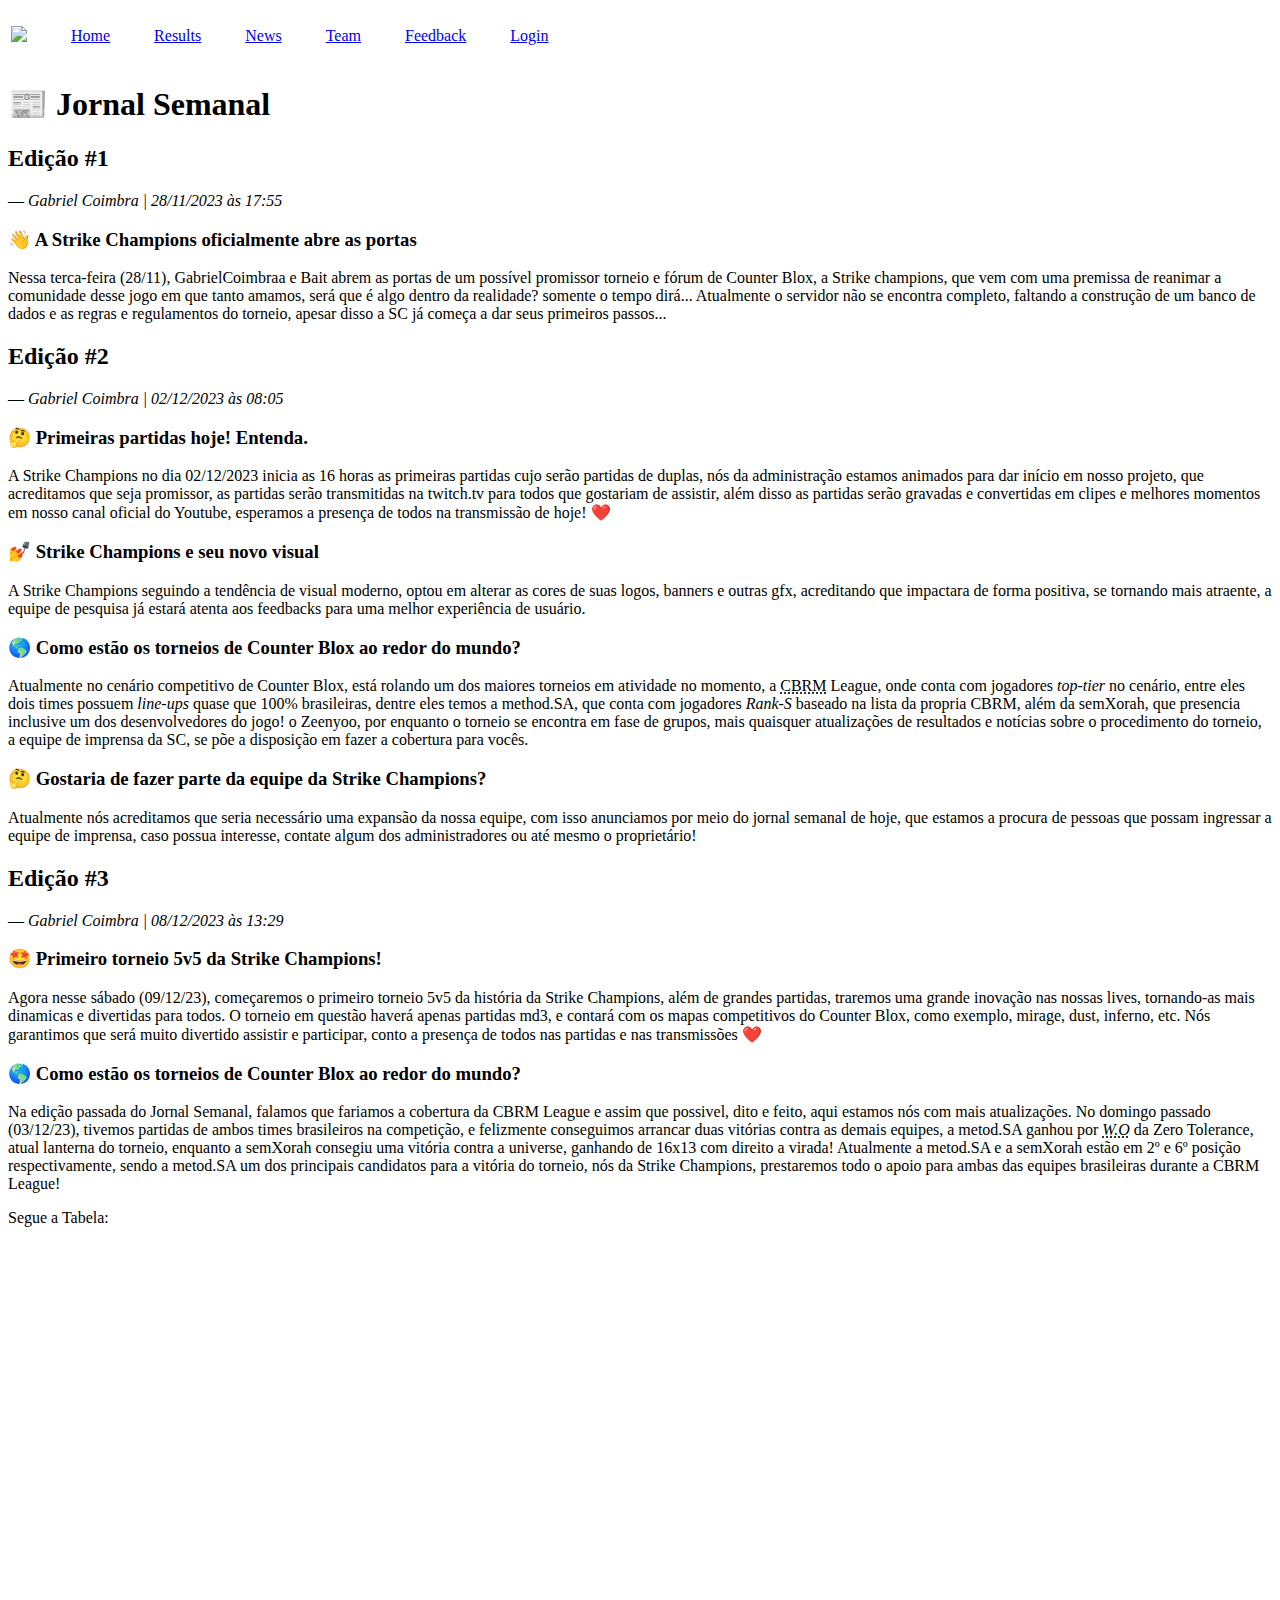
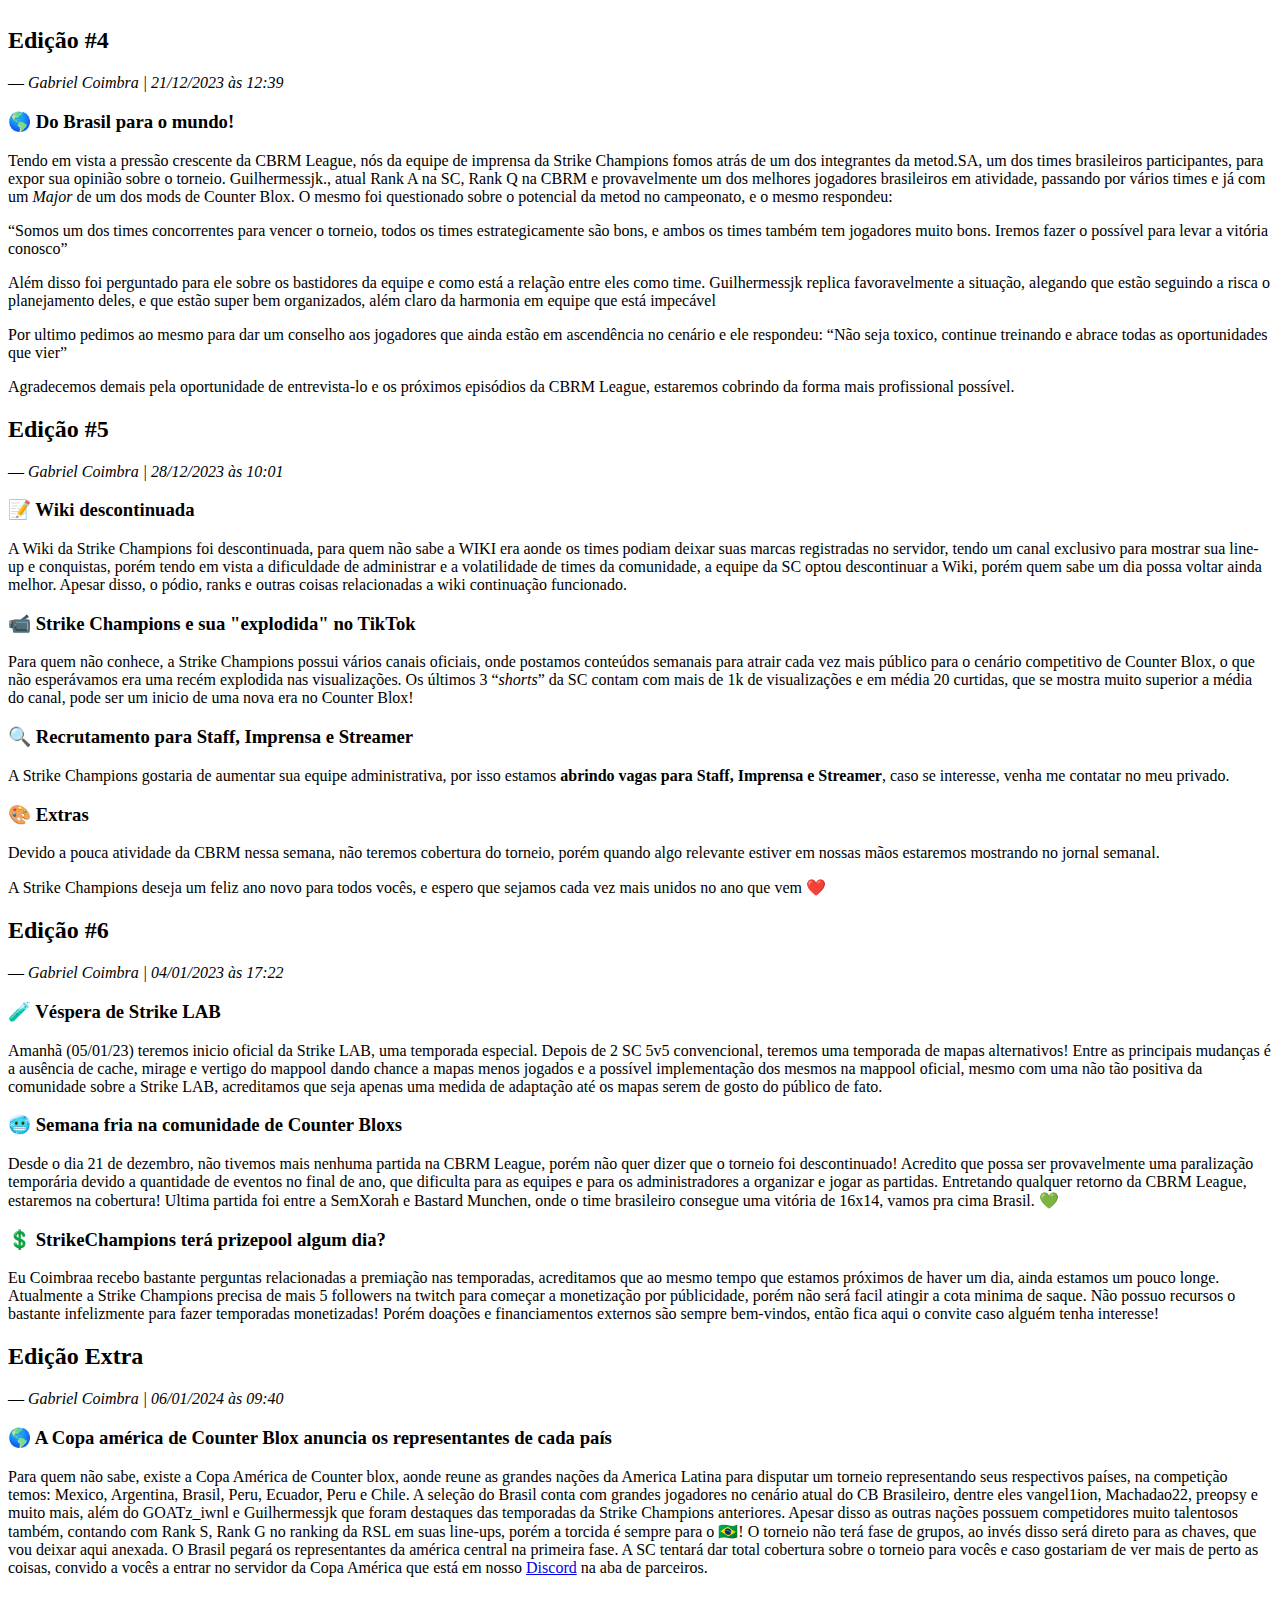
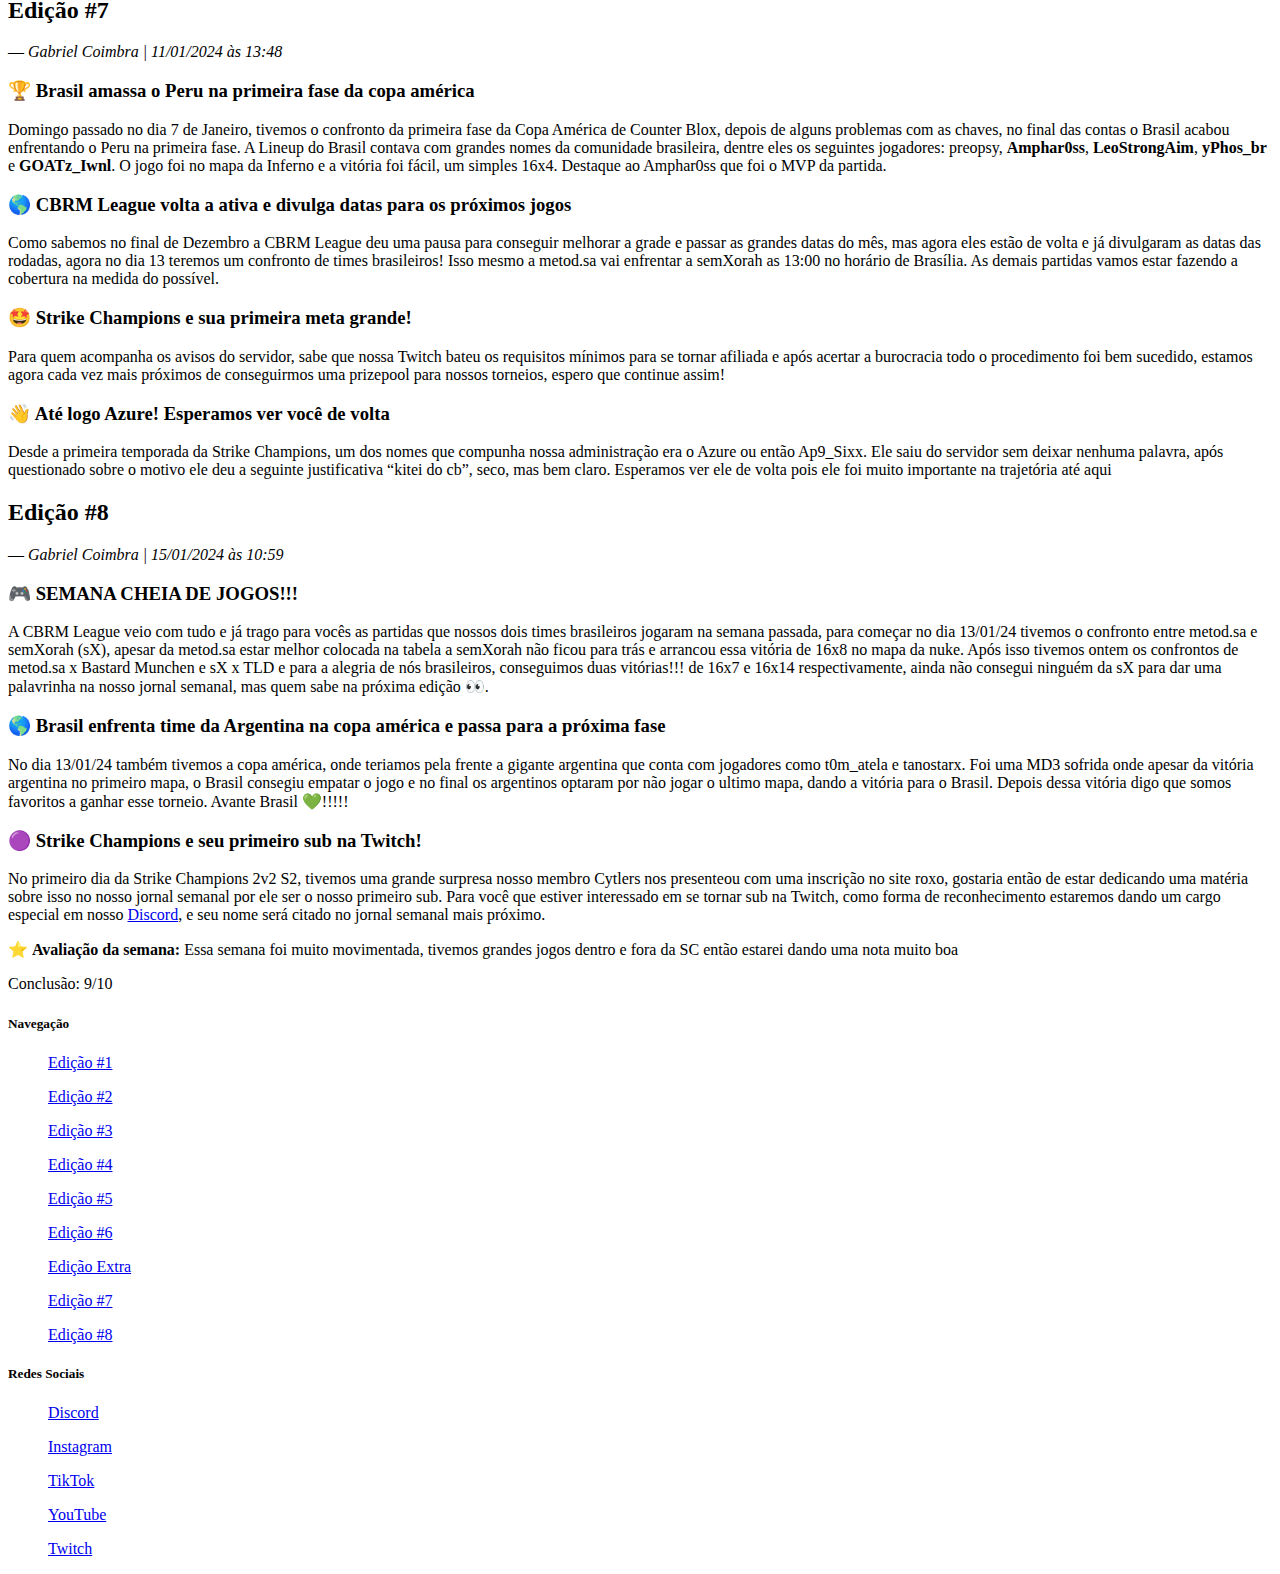
==== news.html @ 36aec57f "Add files via upload" ====
<!DOCTYPE html>
<html>
    <head>
        <title>News - SC</title>
    </head>
    
     <body>
           <header>
                <table>
                     <tr>
                          <td><img src="./PNGs/SC Logo.png"/></td>
                          <td><ul><a href="./home.html">Home</a></ul></td>
                          <td><ul><a href="./results.html">Results</a></ul></td>
                          <td><ul><a href="./news.html">News</a></ul></td>
                          <td><ul><a href="./team.html">Team</a></ul></td>
                          <td><ul><a href="./feedback.html">Feedback</a></ul></td>
                          <td><ul><a href="./login.html">Login</a></ul></td>
                </table>
                <h1>📰 Jornal Semanal</h1>
           </header>
           <main>
                <section>
                     <article>
                          <h2 id="Jornal-1">Edição #1</h2> — <em>Gabriel Coimbra | 28/11/2023 às 17:55</em>

                          <h3>👋 A Strike Champions oficialmente abre as portas</h3>

                               <p>Nessa terca-feira (28/11), GabrielCoimbraa e Bait abrem as portas de um possível promissor torneio e fórum de Counter Blox, a Strike champions, que vem com uma premissa de reanimar a comunidade desse jogo em que tanto amamos, será que é algo dentro da realidade? somente o tempo dirá...
                                  Atualmente o servidor não se encontra completo, faltando a construção de um banco de dados e as regras e regulamentos do torneio, apesar disso a SC já começa a dar seus primeiros passos...</p>
                     </article> 
                </section>

                <section>
                     <article>
                          <h2 id="Jornal-2">Edição #2</h2> — <em>Gabriel Coimbra | 02/12/2023 às 08:05</em>

                          <h3>🤔 Primeiras partidas hoje! Entenda.</h3>

                               <p>A Strike Champions no dia 02/12/2023 inicia as 16 horas as primeiras partidas cujo serão partidas de duplas, nós da administração estamos animados para dar início em nosso projeto, que acreditamos que seja promissor, as partidas serão transmitidas na twitch.tv para todos que gostariam de assistir, além disso as partidas serão gravadas e convertidas em clipes e melhores momentos em nosso canal oficial do Youtube, esperamos a presença de todos na transmissão de hoje! ❤️</p>
                     </article> 
                     <article>  
                          <h3>💅 Strike Champions e seu novo visual</h3>

                               <p>A Strike Champions seguindo a tendência de visual moderno, optou em alterar as cores de suas logos, banners e outras gfx, acreditando que impactara de forma positiva, se tornando mais atraente, a equipe de pesquisa já estará atenta aos feedbacks para uma melhor experiência de usuário.</p>
                     </article>
                     <article>   
                          <h3>🌎 Como estão os torneios de Counter Blox ao redor do mundo?</h3>

                               <p>Atualmente no cenário competitivo de Counter Blox, está rolando um dos maiores torneios em atividade no momento, a <abbr title="Counter Blox Ranked Matchmaking">CBRM</abbr> League, onde conta com jogadores <em>top-tier</em> no cenário, entre eles dois times possuem <em>line-ups</em> quase que 100% brasileiras, dentre eles temos a method.SA, que conta com jogadores <em>Rank-S</em> baseado na lista da propria CBRM, além da semXorah, que presencia inclusive um dos desenvolvedores do jogo! o Zeenyoo, por enquanto o torneio se encontra em fase de grupos, mais quaisquer atualizações de resultados e notícias sobre o procedimento do torneio, a equipe de imprensa da SC, se põe a disposição em fazer a cobertura para vocês.</p>
                     </article>
                     <article> 
                          <h3>🤔 Gostaria de fazer parte da equipe da Strike Champions?</h3>

                               <p>Atualmente nós acreditamos que seria necessário uma expansão da nossa equipe, com isso anunciamos por meio do jornal semanal de hoje, que estamos a procura de pessoas que possam ingressar a equipe de imprensa, caso possua interesse, contate algum dos administradores ou até mesmo o proprietário!</p>
                     </article>
                </section>

                <section>
                     <article>
                          <h2 id="Jornal-3">Edição #3</h2> — <em>Gabriel Coimbra | 08/12/2023 às 13:29</em>

                          <h3>🤩 Primeiro torneio 5v5 da Strike Champions!</h3>

                               <p>Agora nesse sábado (09/12/23), começaremos o primeiro torneio 5v5 da história da Strike Champions, além de grandes partidas, traremos uma grande inovação nas nossas lives, tornando-as mais dinamicas e divertidas para todos. O torneio em questão haverá apenas partidas md3, e contará com os mapas competitivos do Counter Blox, como exemplo, mirage, dust, inferno, etc. Nós garantimos que será muito divertido assistir e participar, conto a presença de todos nas partidas e nas transmissões ❤️</p>
                     </article> 
                     <article>  
                          <h3>🌎 Como estão os torneios de Counter Blox ao redor do mundo?</h3>

                               <p>Na edição passada do Jornal Semanal, falamos que fariamos a cobertura da CBRM League e assim que possivel, dito e feito, aqui estamos nós com mais atualizações. No domingo passado (03/12/23), tivemos partidas de ambos times brasileiros na competição, e felizmente conseguimos arrancar duas vitórias contra as demais equipes, a metod.SA ganhou por <abbr title="Walkover"><em>W.O</em></abbr> da Zero Tolerance, atual lanterna do torneio, enquanto a semXorah consegiu uma vitória contra a universe, ganhando de 16x13 com direito a virada!
                                  Atualmente a metod.SA e a semXorah estão em 2º e 6º posição respectivamente, sendo a metod.SA um dos principais candidatos para a vitória do torneio, nós da Strike Champions, prestaremos todo o apoio para ambas das equipes brasileiras durante a CBRM League!</p>
                               <p>Segue a Tabela:</p>
                                  
                                    <embed type="image/png" src="./PNGs/News PNGs/Tabela CBRM.png" width="640" height="360">
                     </article>
                </section>

                <section>
                     <article>
                          <h2 id="Jornal-4">Edição #4</h2> — <em>Gabriel Coimbra | 21/12/2023 às 12:39</em>

                          <h3>🌎 Do Brasil para o mundo!</h3>

                               <p>Tendo em vista a pressão crescente da CBRM League, nós da equipe de imprensa da Strike Champions fomos atrás de um dos integrantes da metod.SA, um dos times brasileiros participantes, para expor sua opinião sobre o torneio.
                                  Guilhermessjk., atual Rank A na SC, Rank Q na CBRM e provavelmente um dos melhores jogadores brasileiros em atividade, passando por vários times e já com um <em>Major</em> de um dos mods de Counter Blox. O mesmo foi questionado sobre o potencial da metod no campeonato, e o mesmo respondeu:</p>
                                   
                                   <p><q>Somos um dos times concorrentes para vencer o torneio, todos os times estrategicamente são bons, e ambos os times também tem jogadores muito bons. Iremos fazer o possível para levar a vitória conosco</q>
                                   
                                   <p>Além disso foi perguntado para ele sobre os bastidores da equipe e como está a relação entre eles como time. Guilhermessjk replica favoravelmente a situação, alegando que estão seguindo a risca o planejamento deles, e que estão super bem organizados, além claro da harmonia em equipe que está impecável</p>
                                   
                                   <p>Por ultimo pedimos ao mesmo para dar um conselho aos jogadores que ainda estão em ascendência no cenário e ele respondeu: <q>Não seja toxico, continue treinando e abrace todas as oportunidades que vier</q>
                                   
                                   <p>Agradecemos demais pela oportunidade de entrevista-lo e os próximos episódios da CBRM League, estaremos cobrindo  da forma mais profissional possível.</p>
                     </article>
                </section>

                <section>
                     <article>
                          <h2 id="Jornal-5">Edição #5</h2> — <em>Gabriel Coimbra | 28/12/2023 às 10:01</em>

                          <h3>📝 Wiki descontinuada</h3>

                               <p>A Wiki da Strike Champions foi descontinuada, para quem não sabe a WIKI era aonde os times podiam deixar suas marcas registradas no servidor, tendo um canal exclusivo para mostrar sua line-up e conquistas, porém tendo em vista a dificuldade de administrar e a volatilidade de times da comunidade, a equipe da SC optou descontinuar a Wiki, porém quem sabe um dia possa voltar ainda melhor. Apesar disso, o pódio, ranks e outras coisas relacionadas a wiki continuação funcionado.</p>
                     <article>  
                          <h3>📹 Strike Champions e sua "explodida" no TikTok</h3>

                               <p>Para quem não conhece, a Strike Champions possui vários canais oficiais, onde postamos conteúdos semanais para atrair cada vez mais público para o cenário competitivo de Counter Blox, o que não esperávamos era uma recém explodida nas visualizações. Os últimos 3 <q><em>shorts</em></q> da SC contam com mais de 1k de visualizações e em média 20 curtidas, que se mostra muito superior a média do canal, pode ser um inicio de uma nova era no Counter Blox!</p>
                     </article>
                     <article>   
                          <h3>🔍 Recrutamento para Staff, Imprensa e Streamer</h3>

                               <p>A Strike Champions gostaria de aumentar sua equipe administrativa, por isso estamos <strong>abrindo vagas para Staff, Imprensa e Streamer</strong>, caso se interesse, venha me contatar no meu privado.</p>
                     </article>
                     <article> 
                          <h3>🎨 Extras</h3>

                               <p>Devido a pouca atividade da CBRM nessa semana, não teremos cobertura do torneio, porém quando algo relevante estiver em nossas mãos estaremos mostrando no jornal semanal.</p>

                               <p>A Strike Champions deseja um feliz ano novo para todos vocês, e espero que sejamos cada vez mais unidos no ano que vem ❤️</p>
                </section>

                <section>
                     <article>
                          <h2 id="Jornal-6">Edição #6</h2> — <em>Gabriel Coimbra | 04/01/2023 às 17:22</em>

                          <h3>🧪 Véspera de Strike LAB</h3>

                               <p>Amanhã (05/01/23) teremos inicio oficial da Strike LAB, uma temporada especial. Depois de 2 SC 5v5 convencional, teremos uma temporada de mapas alternativos! Entre as principais mudanças é a ausência de cache, mirage e vertigo do mappool dando chance a mapas menos jogados e a possível implementação dos mesmos na mappool oficial, mesmo com uma não tão positiva da comunidade sobre a Strike LAB, acreditamos que seja apenas uma medida de adaptação até os mapas serem de gosto do público de fato.</p>
                     </article> 
                     <article>  
                          <h3>🥶 Semana fria na comunidade de Counter Bloxs</h3>

                               <p>Desde o dia 21 de dezembro, não tivemos mais nenhuma partida na CBRM League, porém não quer dizer que o torneio foi descontinuado! Acredito que possa ser provavelmente uma paralização temporária devido a quantidade de eventos no final de ano, que dificulta para as equipes e para os administradores a organizar e jogar as partidas. Entretando qualquer retorno da CBRM League, estaremos na cobertura! Ultima partida foi entre a SemXorah e Bastard Munchen, onde o time brasileiro consegue uma vitória de 16x14, vamos pra cima Brasil. 💚</p>
                     <article>   
                          <h3>💲 StrikeChampions terá prizepool algum dia?</h3>

                               <p>Eu Coimbraa recebo bastante perguntas relacionadas a premiação nas temporadas, acreditamos que ao mesmo tempo que estamos próximos de haver um dia, ainda estamos um pouco longe. Atualmente a Strike Champions precisa de mais 5 followers na twitch para começar a monetização por públicidade, porém não será facil atingir a cota minima de saque. Não possuo recursos o bastante infelizmente para fazer temporadas monetizadas! Porém doações e financiamentos externos são sempre bem-vindos, então fica aqui o convite caso alguém tenha interesse!</p>
                     </article>
                </section>

                <section>
                     <article>
                          <h2 id="Jornal-EX">Edição Extra</h2> — <em>Gabriel Coimbra | 06/01/2024 às 09:40</em>

                          <h3>🌎 A Copa américa de Counter Blox anuncia os representantes de cada país</h3>

                               <p>Para quem não sabe, existe a Copa América de Counter blox, aonde reune as grandes nações da America Latina para disputar um torneio representando seus respectivos países, na competição temos: Mexico, Argentina, Brasil, Peru, Ecuador, Peru e Chile.
                                   A seleção do Brasil conta com grandes jogadores no cenário atual do CB Brasileiro, dentre eles vangel1ion, Machadao22, preopsy e muito mais, além do GOATz_iwnl e Guilhermessjk que foram destaques das temporadas da Strike Champions anteriores.
                                   Apesar disso as outras nações possuem competidores muito talentosos também, contando com Rank S, Rank G no ranking da RSL em suas line-ups, porém a torcida é sempre para o 🇧🇷!
                                   O torneio não terá fase de grupos, ao invés disso será direto para as chaves, que vou deixar aqui anexada. O Brasil pegará os representantes da américa central na primeira fase.
                                   A SC tentará dar total cobertura sobre o torneio para vocês e caso gostariam de ver mais de perto as coisas, convido a vocês a entrar no servidor da Copa América que está em nosso <a href="https://discord.gg/V8E5cqnG">Discord</a> na aba de parceiros.</p>
                     </article>
                </section>

                <section>
                     <article>
                          <h2 id="Jornal-7">Edição #7</h2> — <em>Gabriel Coimbra | 11/01/2024 às 13:48</em>

                          <h3>🏆 Brasil amassa o Peru na primeira fase da copa américa</h3>

                               <p>Domingo passado no dia 7 de Janeiro, tivemos o confronto da primeira fase da Copa América de Counter Blox, depois de alguns problemas com as chaves, no final das contas o Brasil acabou enfrentando o Peru na primeira fase. A Lineup do Brasil contava com grandes nomes da comunidade brasileira, dentre eles os seguintes jogadores: <stong>preopsy</stong>, <strong>Amphar0ss</strong>, <strong>LeoStrongAim</strong>, <strong>yPhos_br</strong> e <strong>GOATz_Iwnl</strong>. O jogo foi no mapa da Inferno e a vitória foi fácil, um simples 16x4. Destaque ao Amphar0ss que foi o MVP da partida.
                     </article>          
                     <article>  
                          <h3>🌎 CBRM League volta a ativa e divulga datas para os próximos jogos</h3>

                               <p>Como sabemos no final de Dezembro a CBRM League deu uma pausa para conseguir melhorar a grade e passar as grandes datas do mês, mas agora eles estão de volta e já divulgaram as datas das rodadas, agora no dia 13 teremos um confronto de times brasileiros! Isso mesmo a metod.sa vai enfrentar a semXorah as 13:00 no horário de Brasília. As demais partidas vamos estar fazendo a cobertura na medida do possível.</p>
                     </article>
                     <article>   
                          <h3>🤩 Strike Champions e sua primeira meta grande!</h3>

                               <p>Para quem acompanha os avisos do servidor, sabe que nossa Twitch bateu os requisitos mínimos para se tornar afiliada e após acertar a burocracia todo o procedimento foi bem sucedido, estamos agora cada vez mais próximos de conseguirmos uma prizepool para nossos torneios, espero que continue assim!</p>
                     </article>
                     <article> 
                          <h3>👋 Até logo Azure! Esperamos ver você de volta</h3>

                               <p>Desde a primeira temporada da Strike Champions, um dos nomes que compunha nossa administração era o Azure ou então Ap9_Sixx. Ele saiu do servidor sem deixar nenhuma palavra, após questionado sobre o motivo ele deu a seguinte justificativa <q>kitei do cb</q>, seco, mas bem claro. Esperamos ver ele de volta pois ele foi muito importante na trajetória até aqui</p>
                     </article>
                </section>

                <section>
                    <article>
                         <h2 id="Jornal-8">Edição #8</h2> — <em>Gabriel Coimbra | 15/01/2024 às 10:59</em>

                         <h3>🎮 SEMANA CHEIA DE JOGOS!!!</h3>

                              <p>A CBRM League veio com tudo e já trago para vocês as partidas que nossos dois times brasileiros jogaram na semana passada, para começar no dia 13/01/24 tivemos o confronto entre metod.sa e semXorah (sX), apesar da metod.sa estar melhor colocada na tabela a semXorah não ficou para trás e arrancou essa vitória de 16x8 no mapa da nuke. 
                                 Após isso tivemos ontem os confrontos de metod.sa x Bastard Munchen e sX x TLD e para a alegria de nós brasileiros, conseguimos duas vitórias!!! de 16x7 e 16x14 respectivamente, ainda não consegui ninguém da sX para dar uma palavrinha na nosso jornal semanal, mas quem sabe na próxima edição 👀.</p>
                    </article>          
                    <article>  
                         <h3>🌎 Brasil enfrenta time da Argentina na copa américa e passa para a próxima fase</h3>

                              <p>No dia 13/01/24 também tivemos a copa américa, onde teriamos pela frente a gigante argentina que conta com jogadores como t0m_atela e tanostarx. Foi uma MD3 sofrida onde apesar da vitória argentina no primeiro mapa, o Brasil consegiu empatar o jogo e no final os argentinos optaram por não jogar o ultimo mapa, dando a vitória para o Brasil. Depois dessa vitória digo que somos favoritos a ganhar esse torneio. Avante Brasil 💚!!!!!</p>
                    </article>
                    <article>   
                         <h3>🟣 Strike Champions e seu primeiro sub na Twitch!</h3>

                              <p>No primeiro dia da Strike Champions 2v2 S2, tivemos uma grande surpresa nosso membro Cytlers nos presenteou com uma inscrição no site roxo, gostaria então de estar dedicando uma matéria sobre isso no nosso jornal semanal por ele ser o nosso primeiro sub.
                                 Para você que estiver interessado em se tornar sub na Twitch, como forma de reconhecimento estaremos dando um cargo especial em nosso <a href="https://discord.gg/V8E5cqnG">Discord</a>, e seu nome será citado no jornal semanal mais próximo.</p>
                                   
                              <p>⭐ <strong>Avaliação da semana:</strong> Essa semana foi muito movimentada, tivemos grandes jogos dentro e fora da SC então estarei dando uma nota muito boa
                              <p>    Conclusão: 9/10</p>
                    </article>
               </section>

           </main>
               

          <footer>

               <h5>Navegação</h5>

               <ul><a href="#Jornal-1">Edição #1</a></ul>
               <ul><a href="#Jornal-2">Edição #2</a></ul>
               <ul><a href="#Jornal-3">Edição #3</a></ul>
               <ul><a href="#Jornal-4">Edição #4</a></ul>
               <ul><a href="#Jornal-5">Edição #5</a></ul>
               <ul><a href="#Jornal-6">Edição #6</a></ul>
               <ul><a href="#Jornal-EX">Edição Extra</a></ul>
               <ul><a href="#Jornal-7">Edição #7</a></ul>
               <ul><a href="#Jornal-8">Edição #8</a></ul>

                
               <h5>Redes Sociais</h6>

               <ul><a href="https://discord.gg/V8E5cqnG">Discord</a></ul>
               <ul><a href="https://www.instagram.com/strike.champions">Instagram</a></ul>
               <ul><a href="https://www.tiktok.com/@strike.champions">TikTok</a></ul>
               <ul><a href="https://www.youtube.com/@StrikeChampions">YouTube</a></ul>
               <ul><a href="https://www.twitch.tv/strikechampions">Twitch</a></ul>
               
          </footer>
     
     </body>
</html>
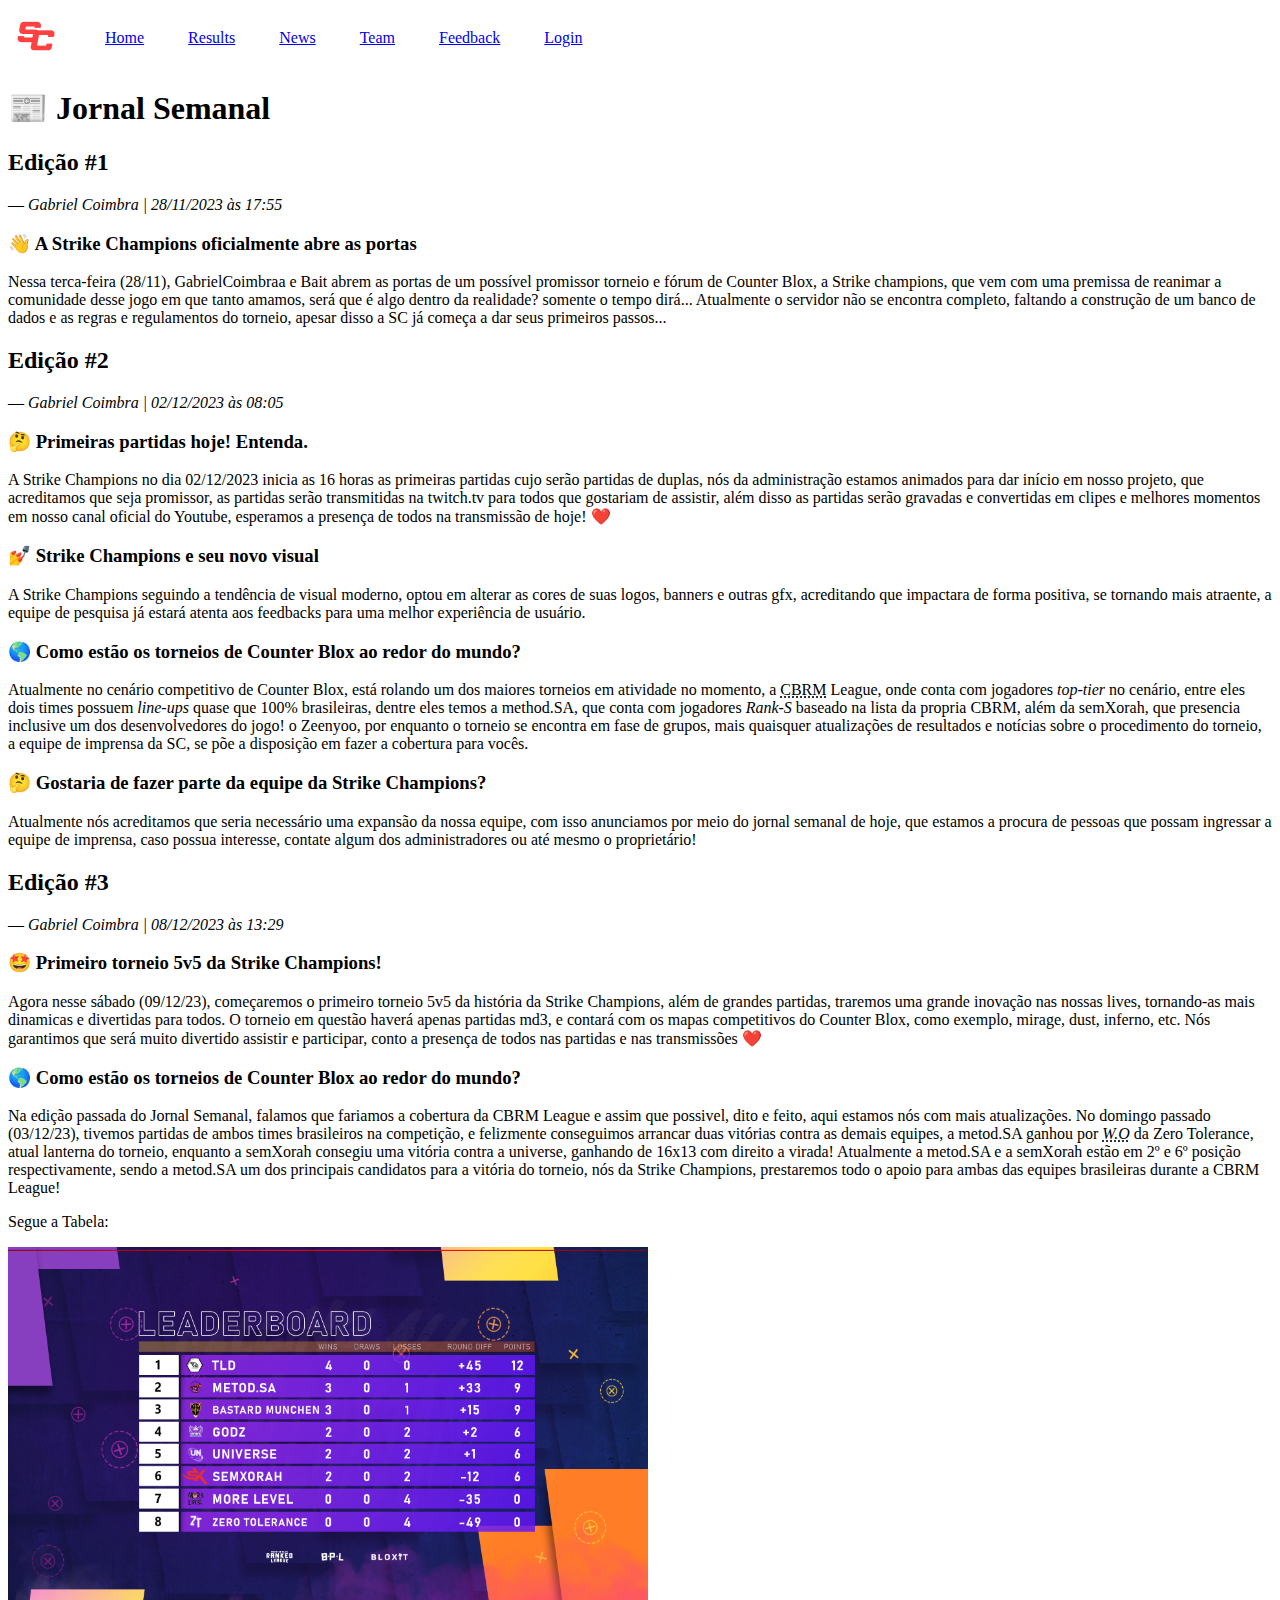
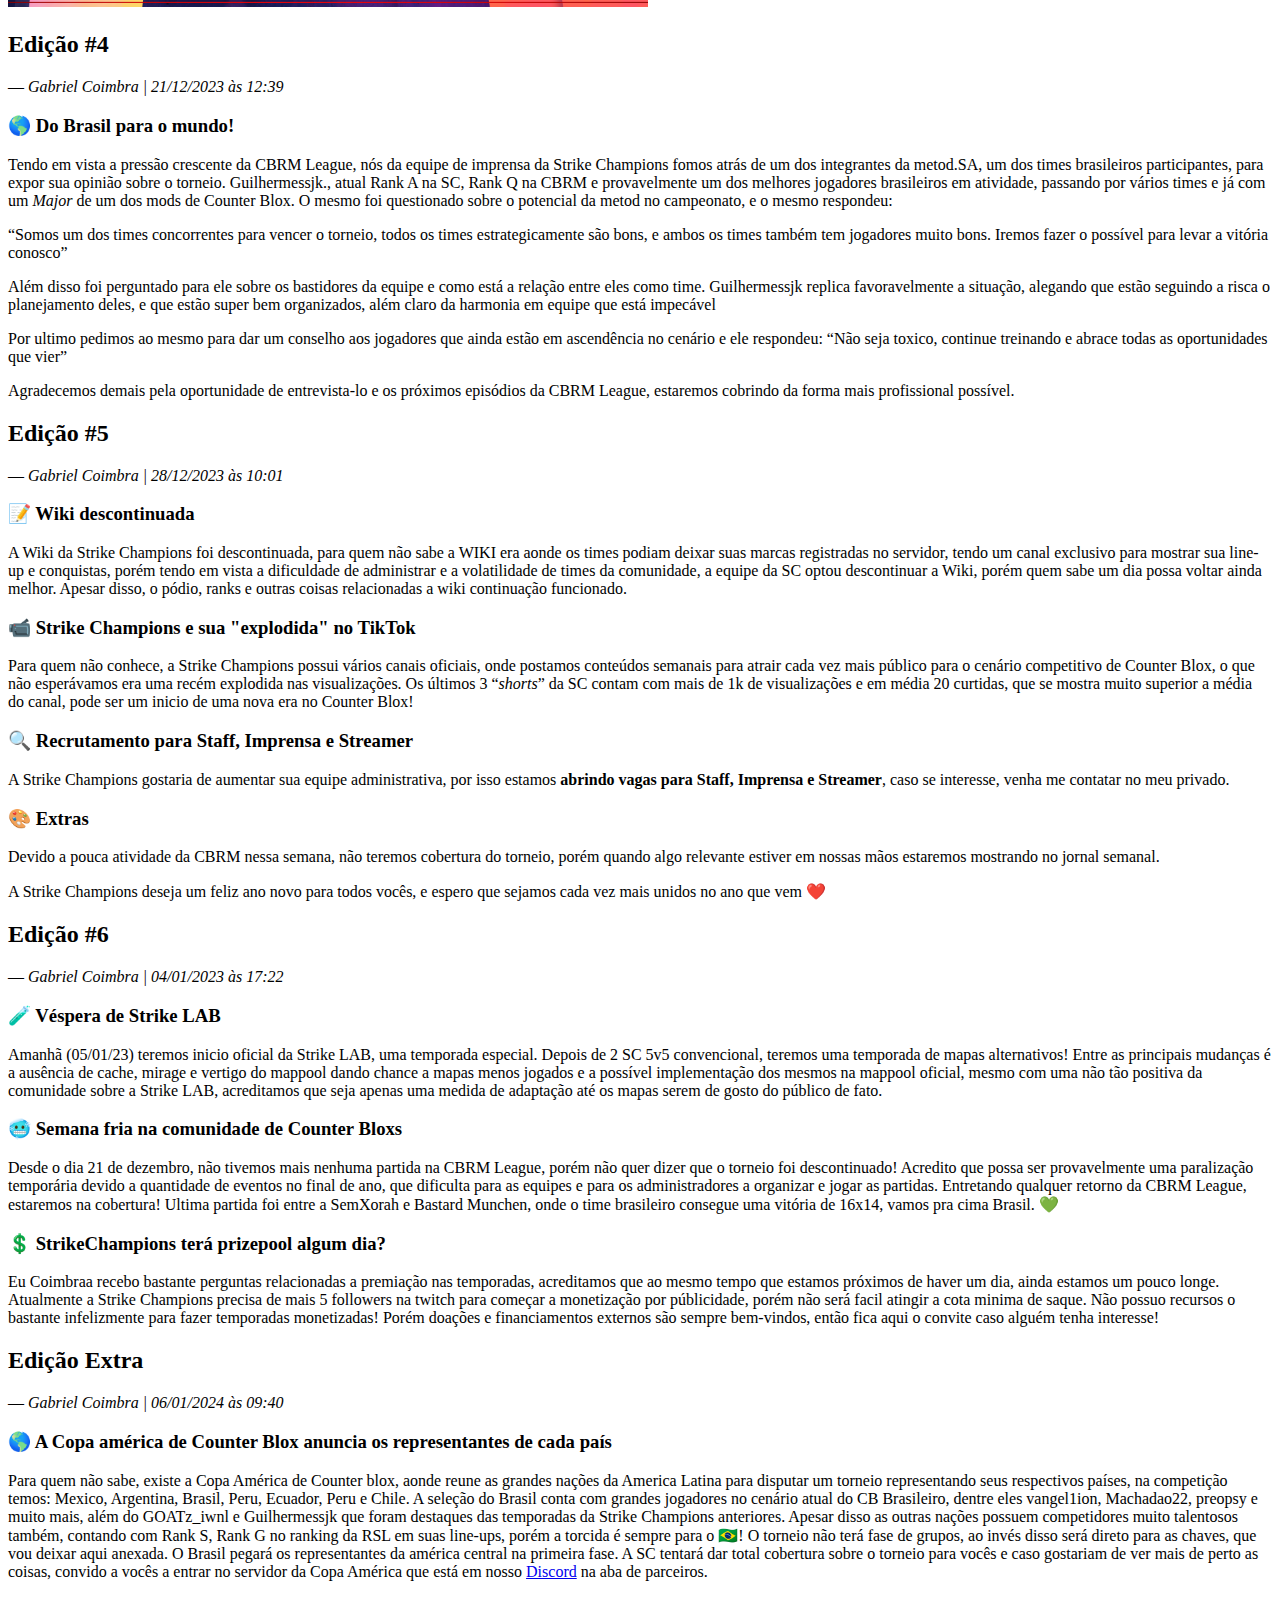
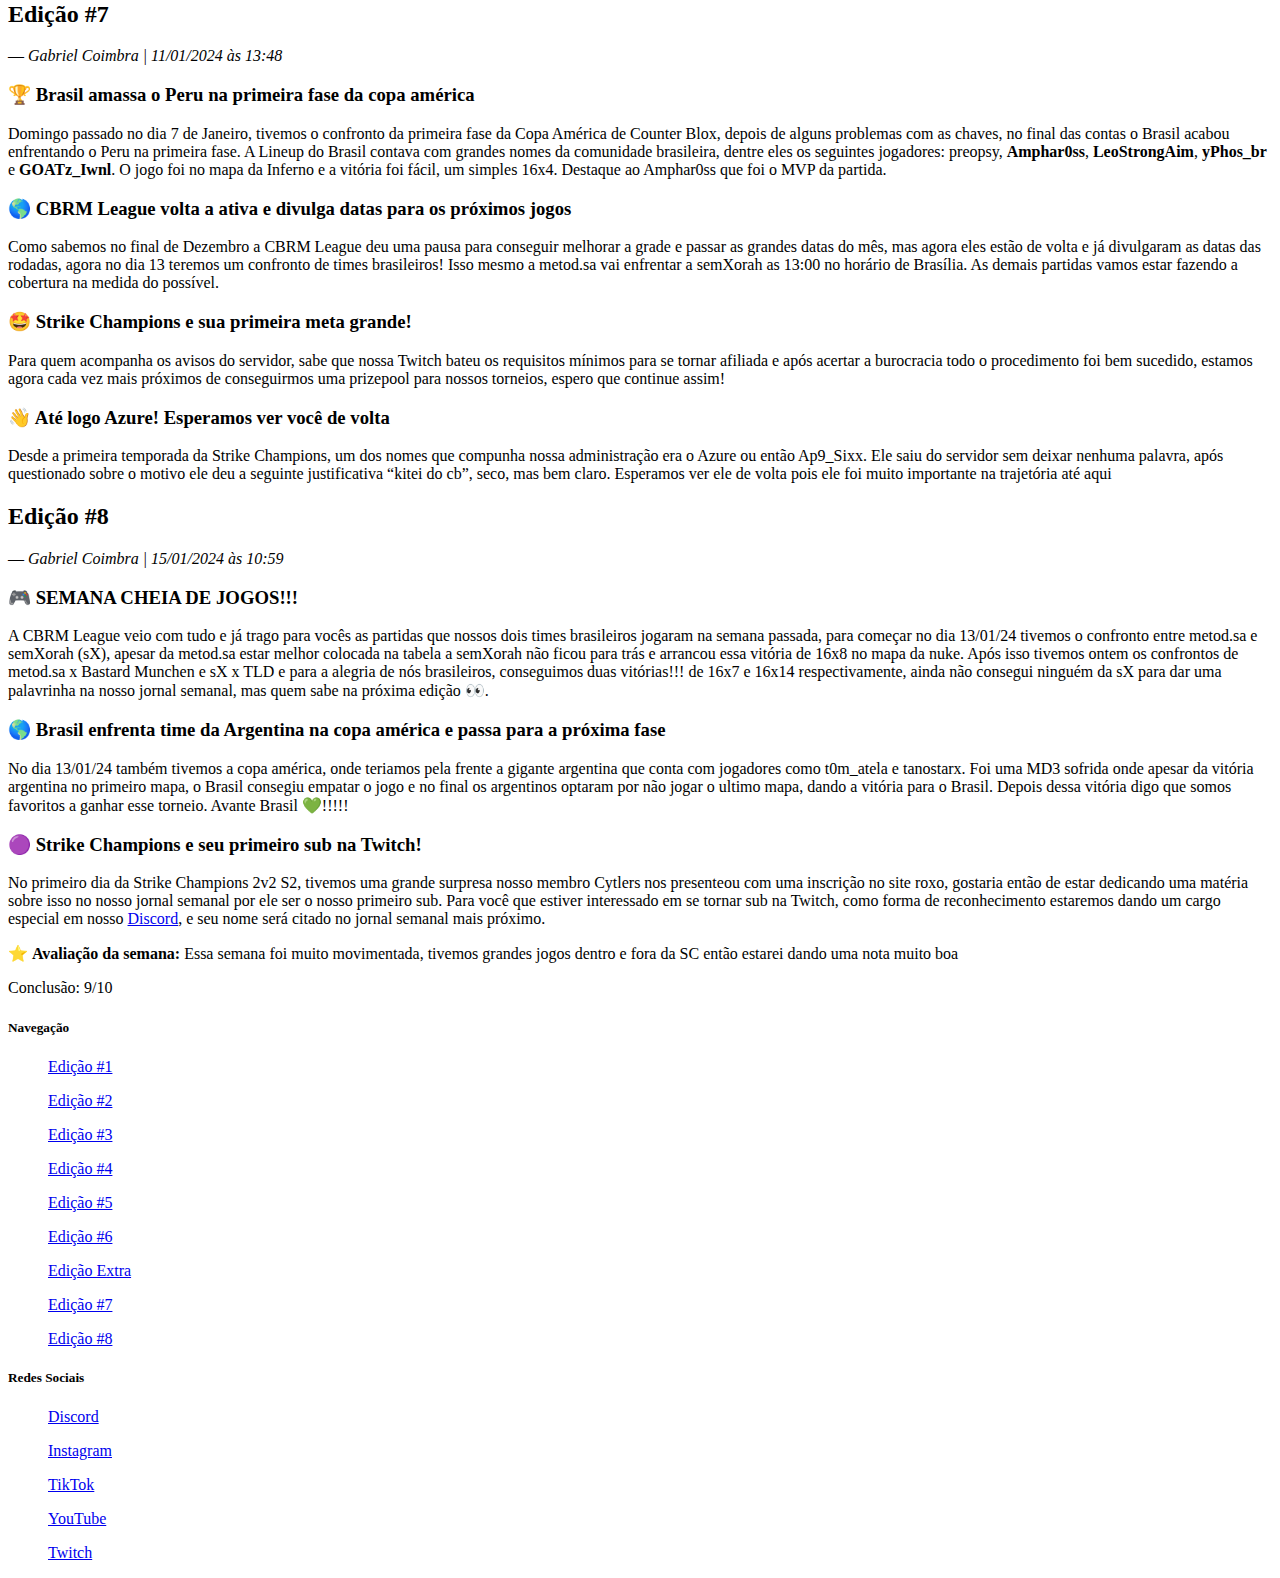
==== commit 55eeafc0: "news.html" ====
--- a/news.html
+++ b/news.html
@@ -8,7 +8,7 @@
            <header>
                 <table>
                      <tr>
-                          <td><img src="./PNGs/SC Logo.png"/></td>
+                          <td><img src="SC Logo.png"/></td>
                           <td><ul><a href="./home.html">Home</a></ul></td>
                           <td><ul><a href="./results.html">Results</a></ul></td>
                           <td><ul><a href="./news.html">News</a></ul></td>
@@ -70,7 +70,7 @@
                                   Atualmente a metod.SA e a semXorah estão em 2º e 6º posição respectivamente, sendo a metod.SA um dos principais candidatos para a vitória do torneio, nós da Strike Champions, prestaremos todo o apoio para ambas das equipes brasileiras durante a CBRM League!</p>
                                <p>Segue a Tabela:</p>
                                   
-                                    <embed type="image/png" src="./PNGs/News PNGs/Tabela CBRM.png" width="640" height="360">
+                                    <embed type="image/png" src="Tabela CBRM.png" width="640" height="360">
                      </article>
                 </section>
 
@@ -230,4 +230,4 @@
           </footer>
      
      </body>
-</html>+</html>
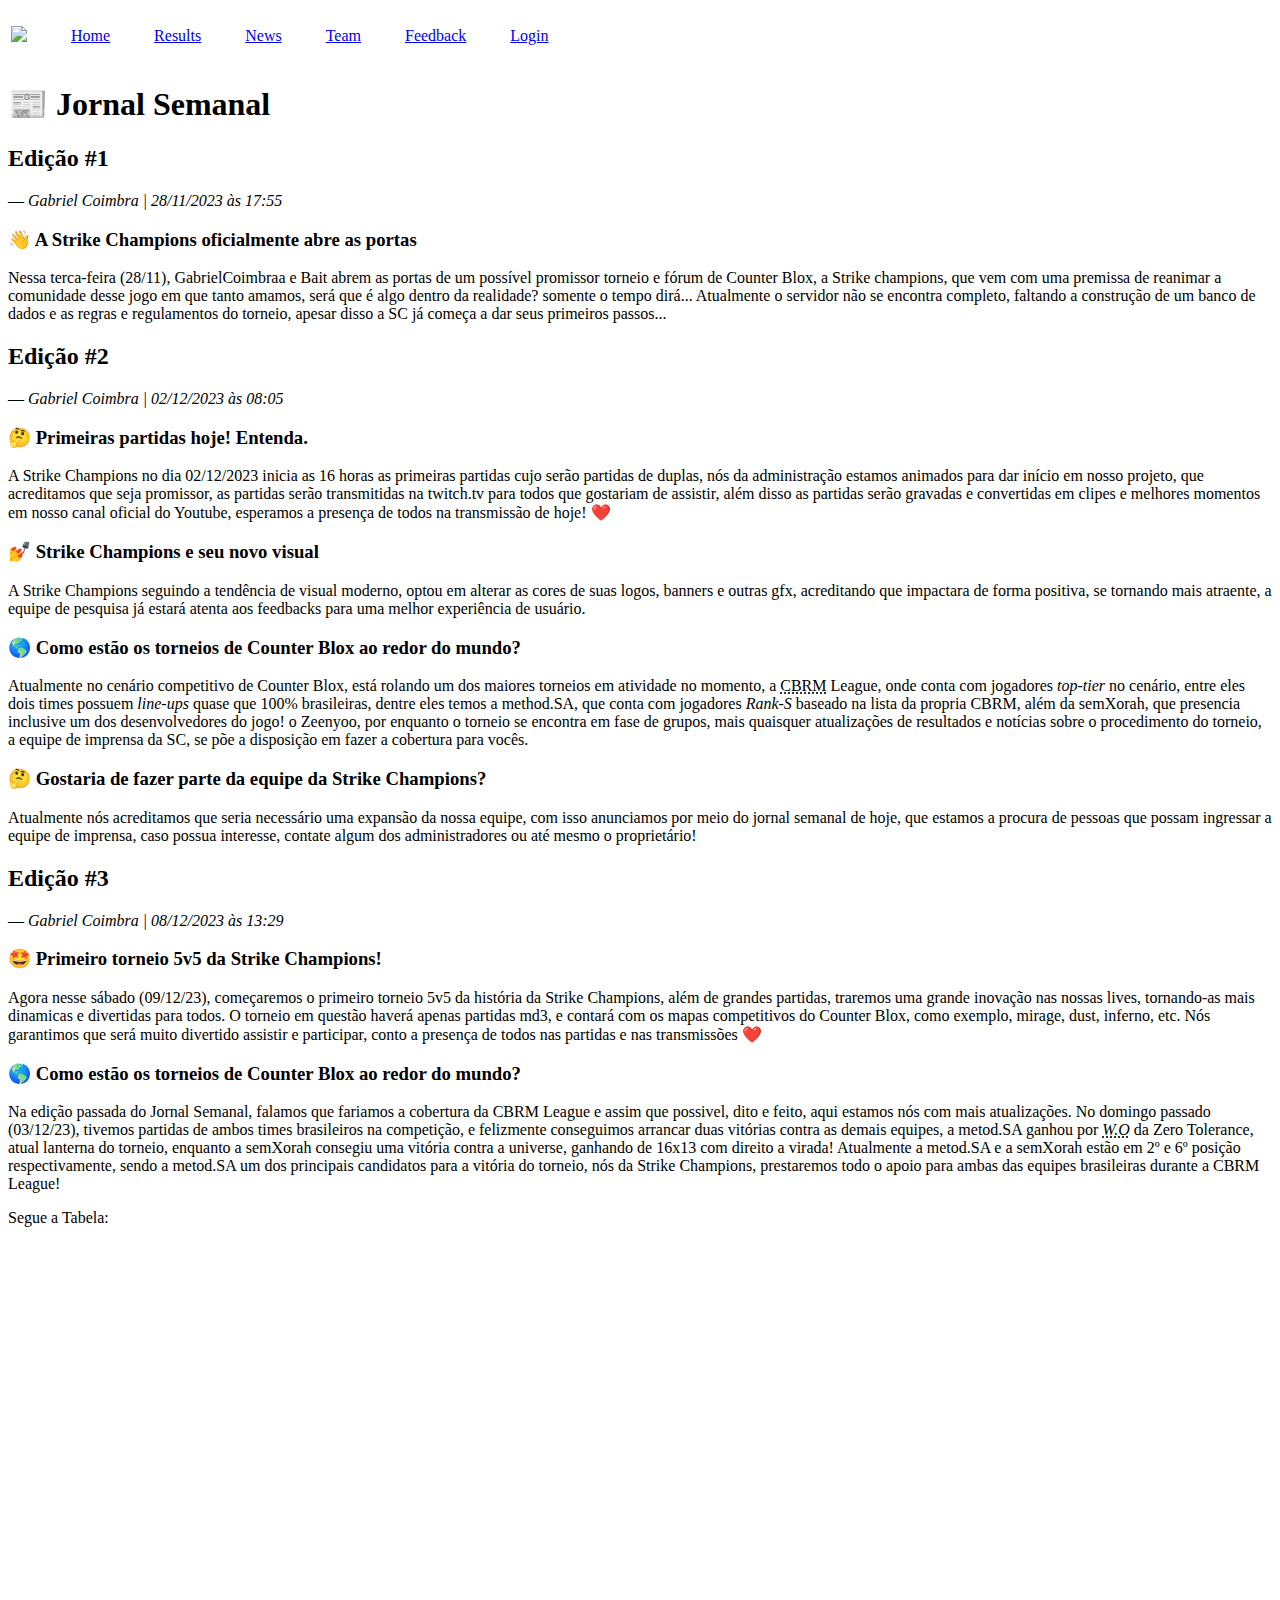
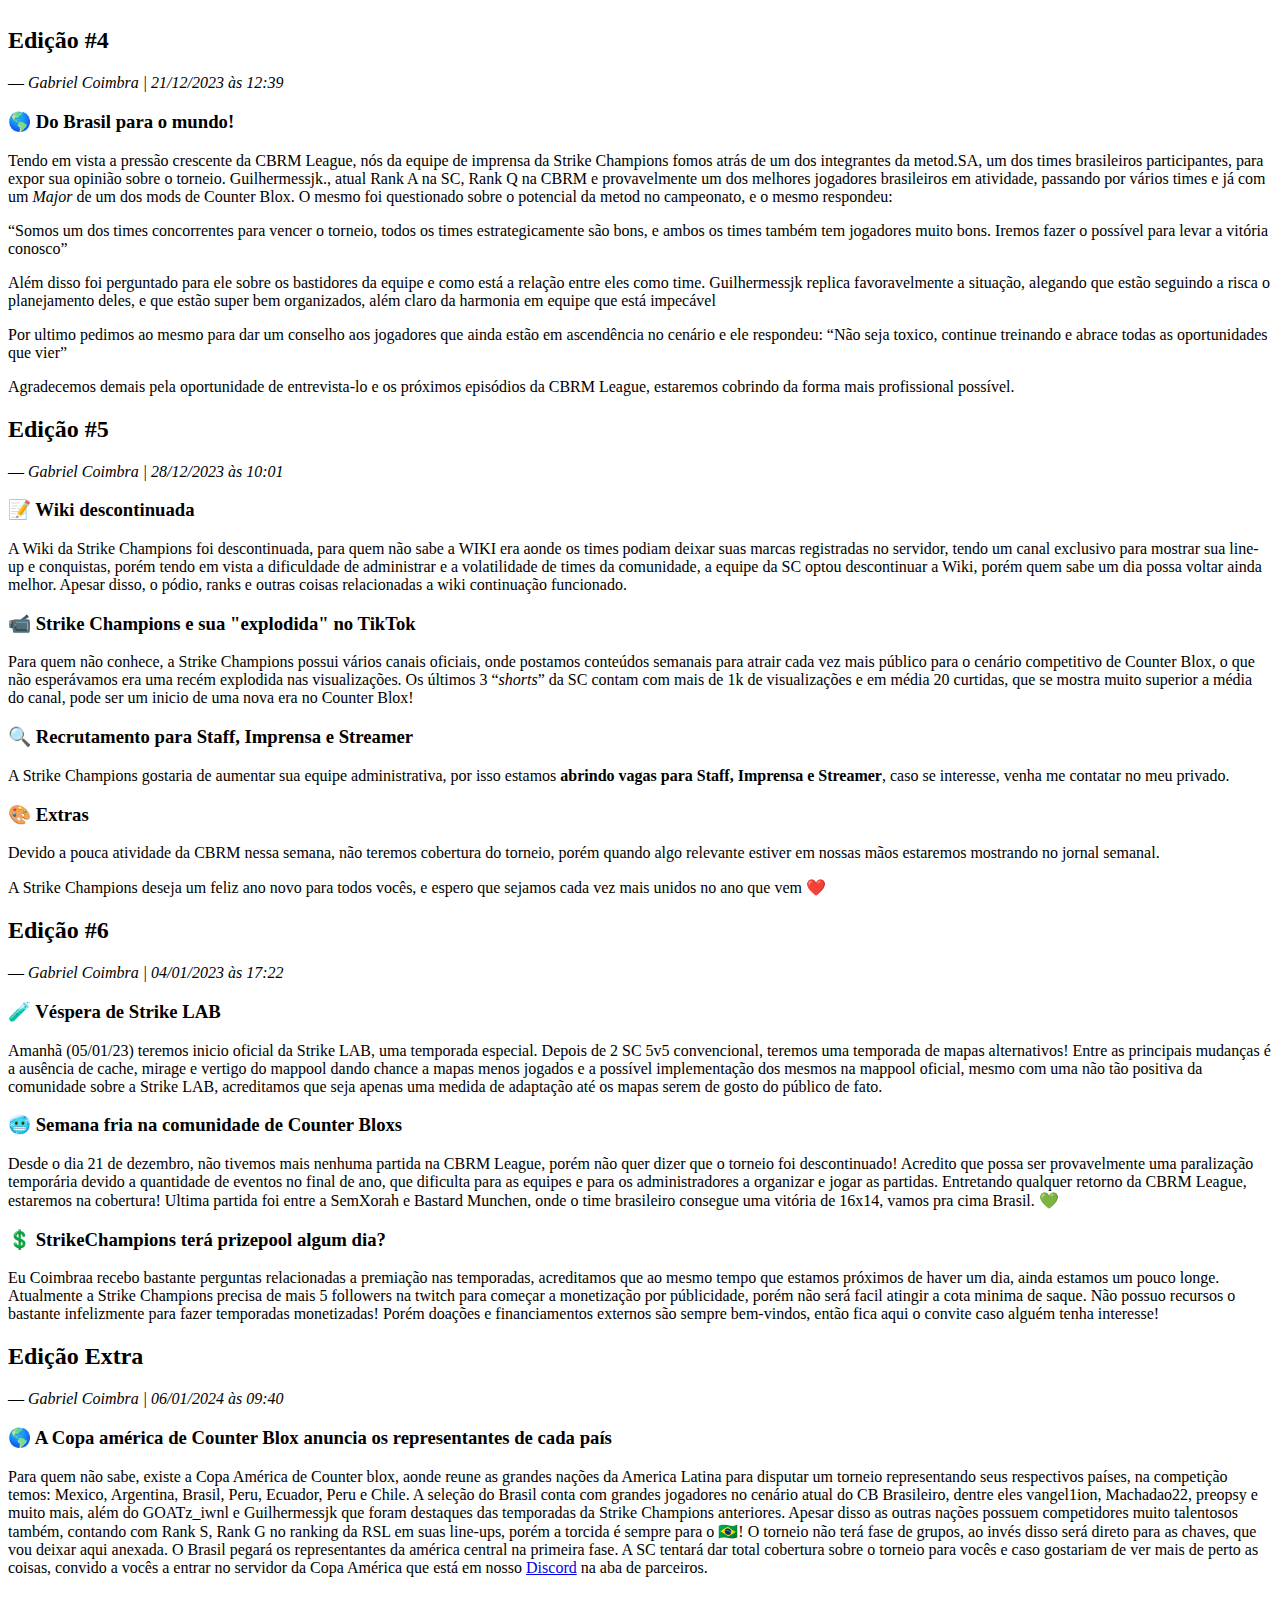
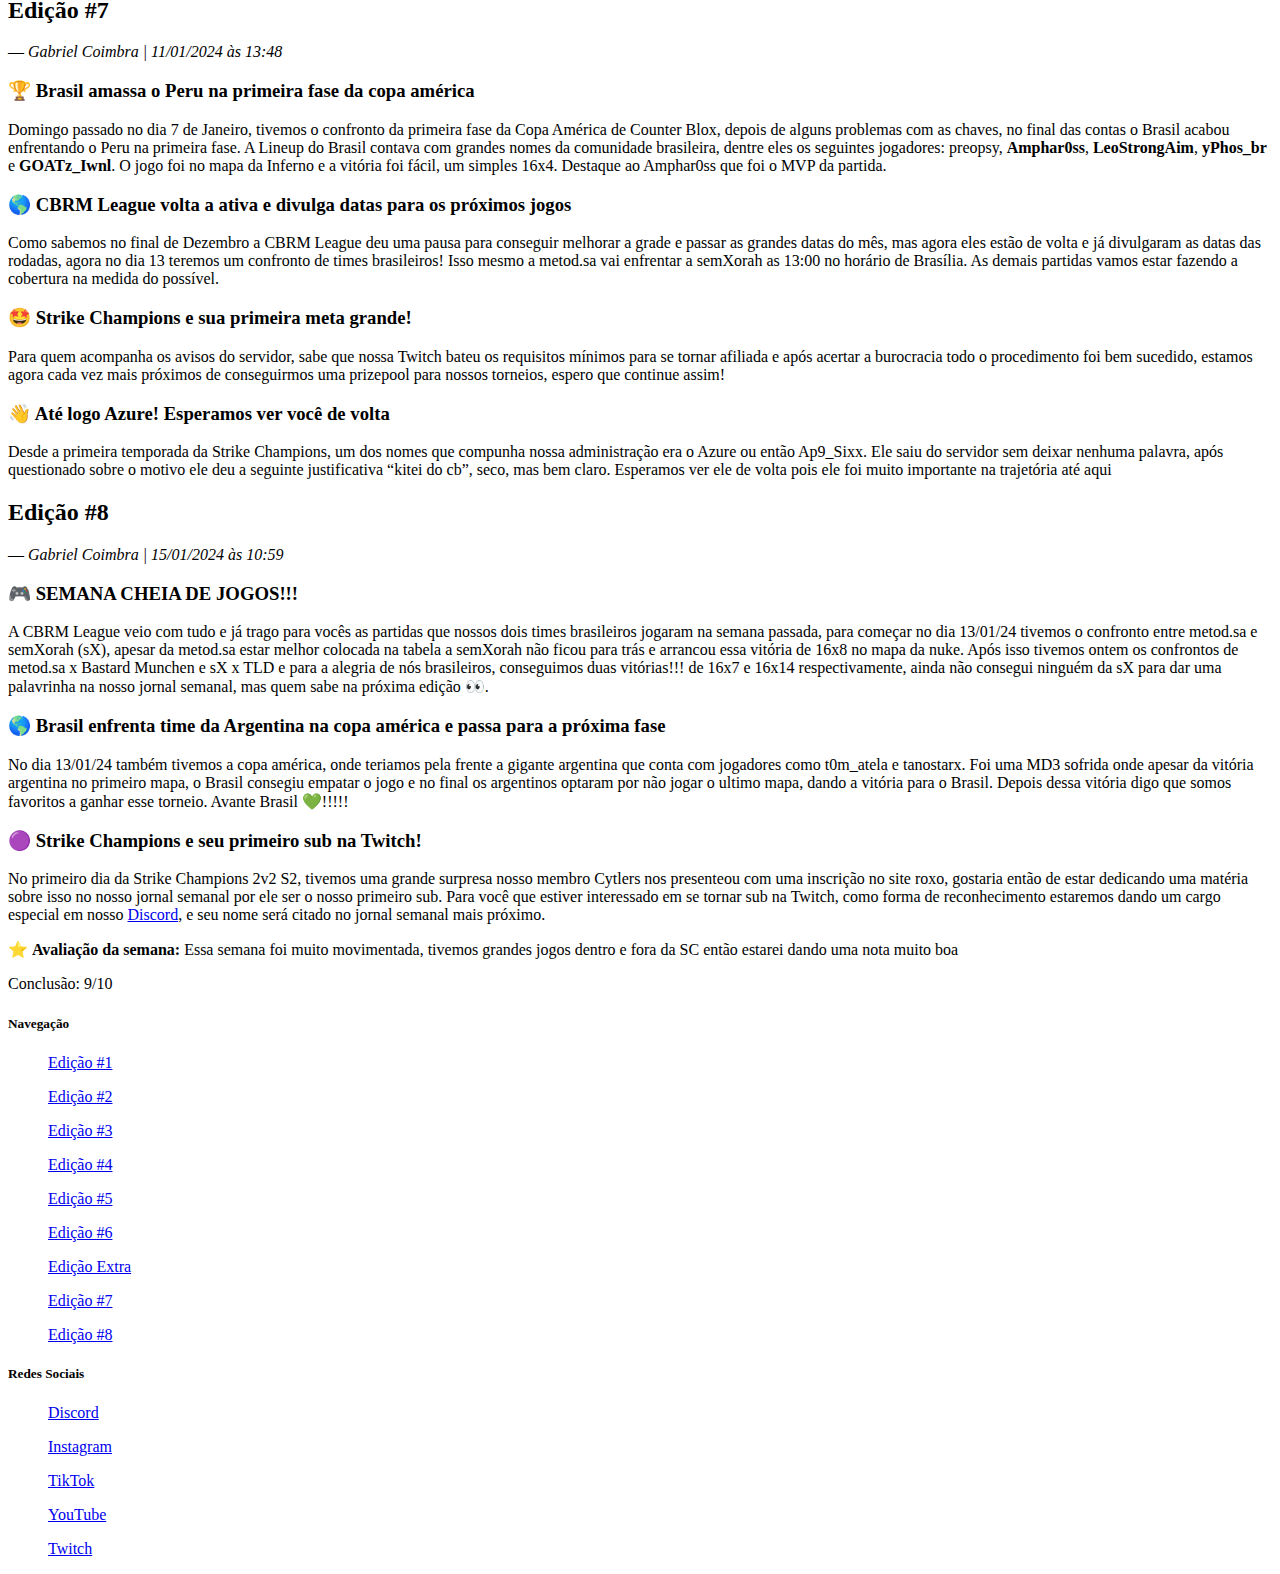
==== commit a169c96d: "Add files via upload" ====
--- a/news.html
+++ b/news.html
@@ -8,7 +8,7 @@
            <header>
                 <table>
                      <tr>
-                          <td><img src="SC Logo.png"/></td>
+                          <td><img src="./PNGs/SC Logo.png"/></td>
                           <td><ul><a href="./home.html">Home</a></ul></td>
                           <td><ul><a href="./results.html">Results</a></ul></td>
                           <td><ul><a href="./news.html">News</a></ul></td>
@@ -70,7 +70,7 @@
                                   Atualmente a metod.SA e a semXorah estão em 2º e 6º posição respectivamente, sendo a metod.SA um dos principais candidatos para a vitória do torneio, nós da Strike Champions, prestaremos todo o apoio para ambas das equipes brasileiras durante a CBRM League!</p>
                                <p>Segue a Tabela:</p>
                                   
-                                    <embed type="image/png" src="Tabela CBRM.png" width="640" height="360">
+                                    <embed type="image/png" src="./PNGs/News PNGs/Tabela CBRM.png" width="640" height="360">
                      </article>
                 </section>
 
@@ -230,4 +230,4 @@
           </footer>
      
      </body>
-</html>
+</html>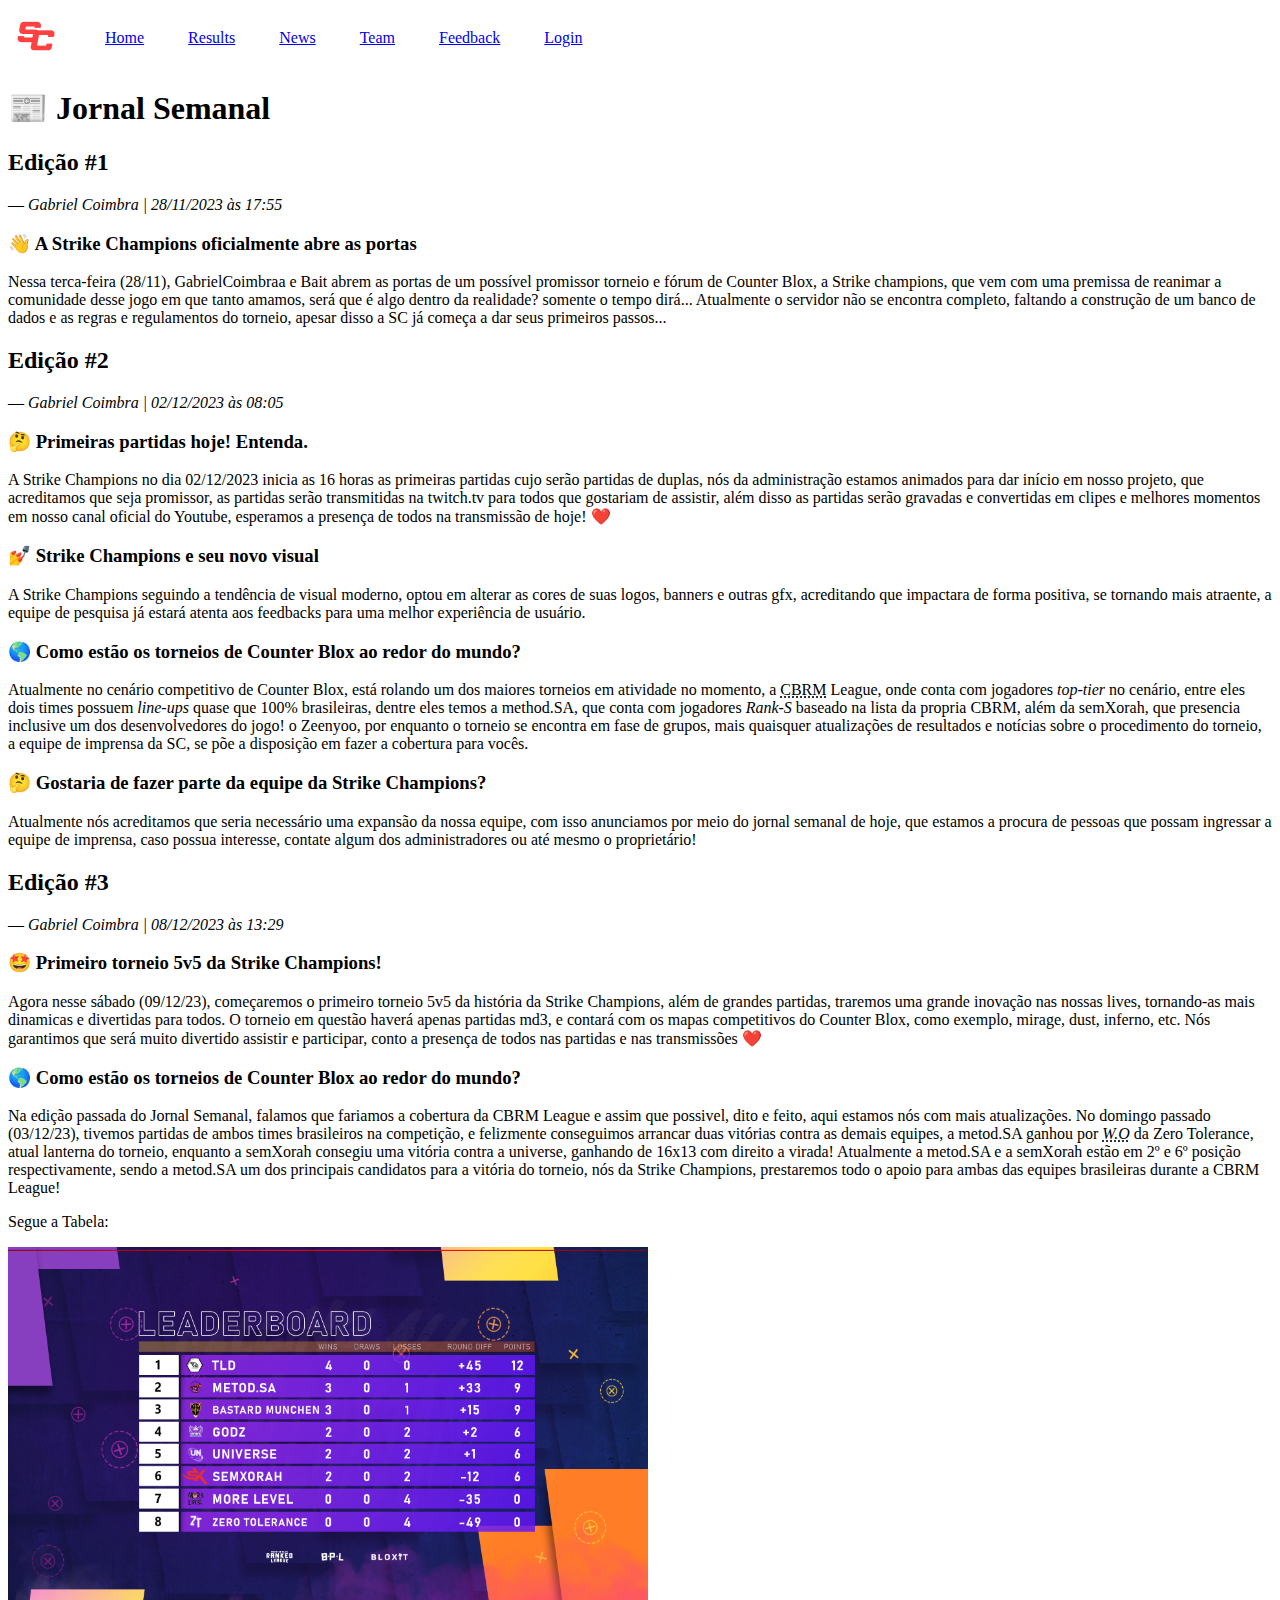
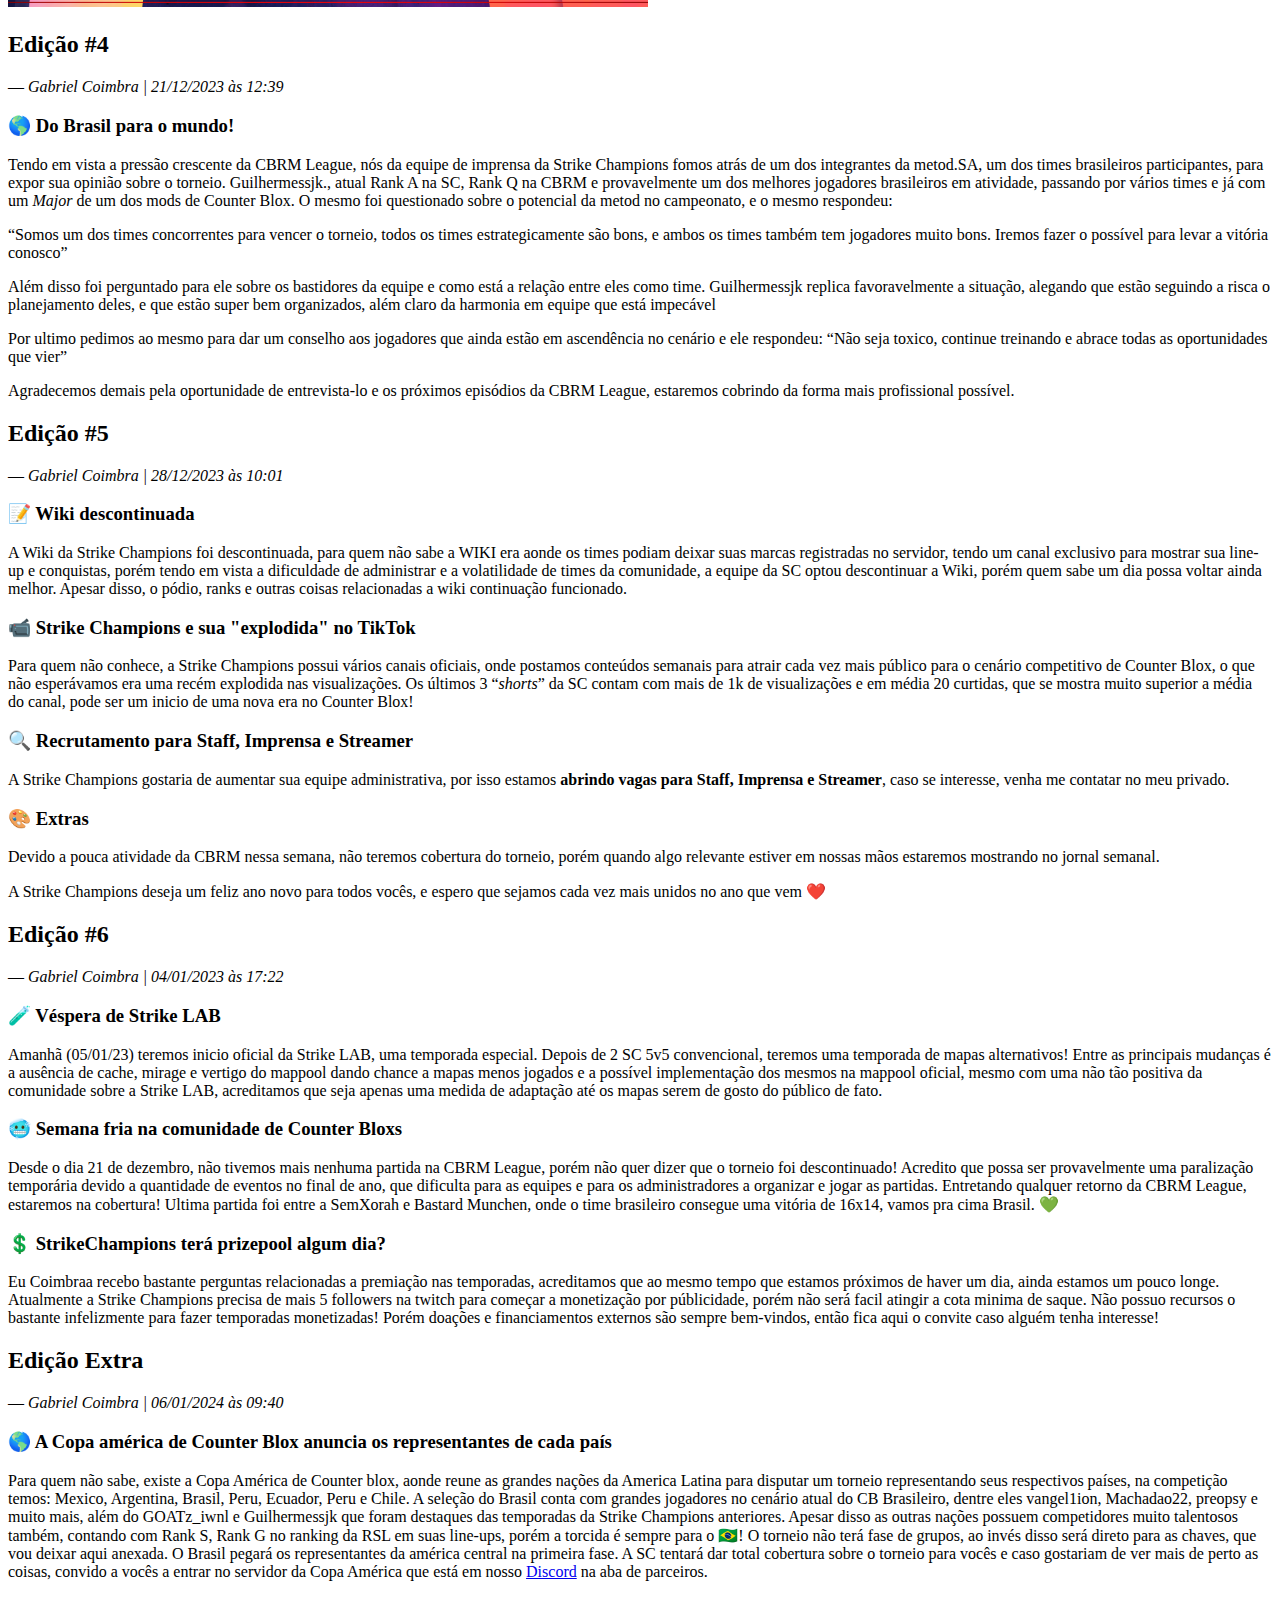
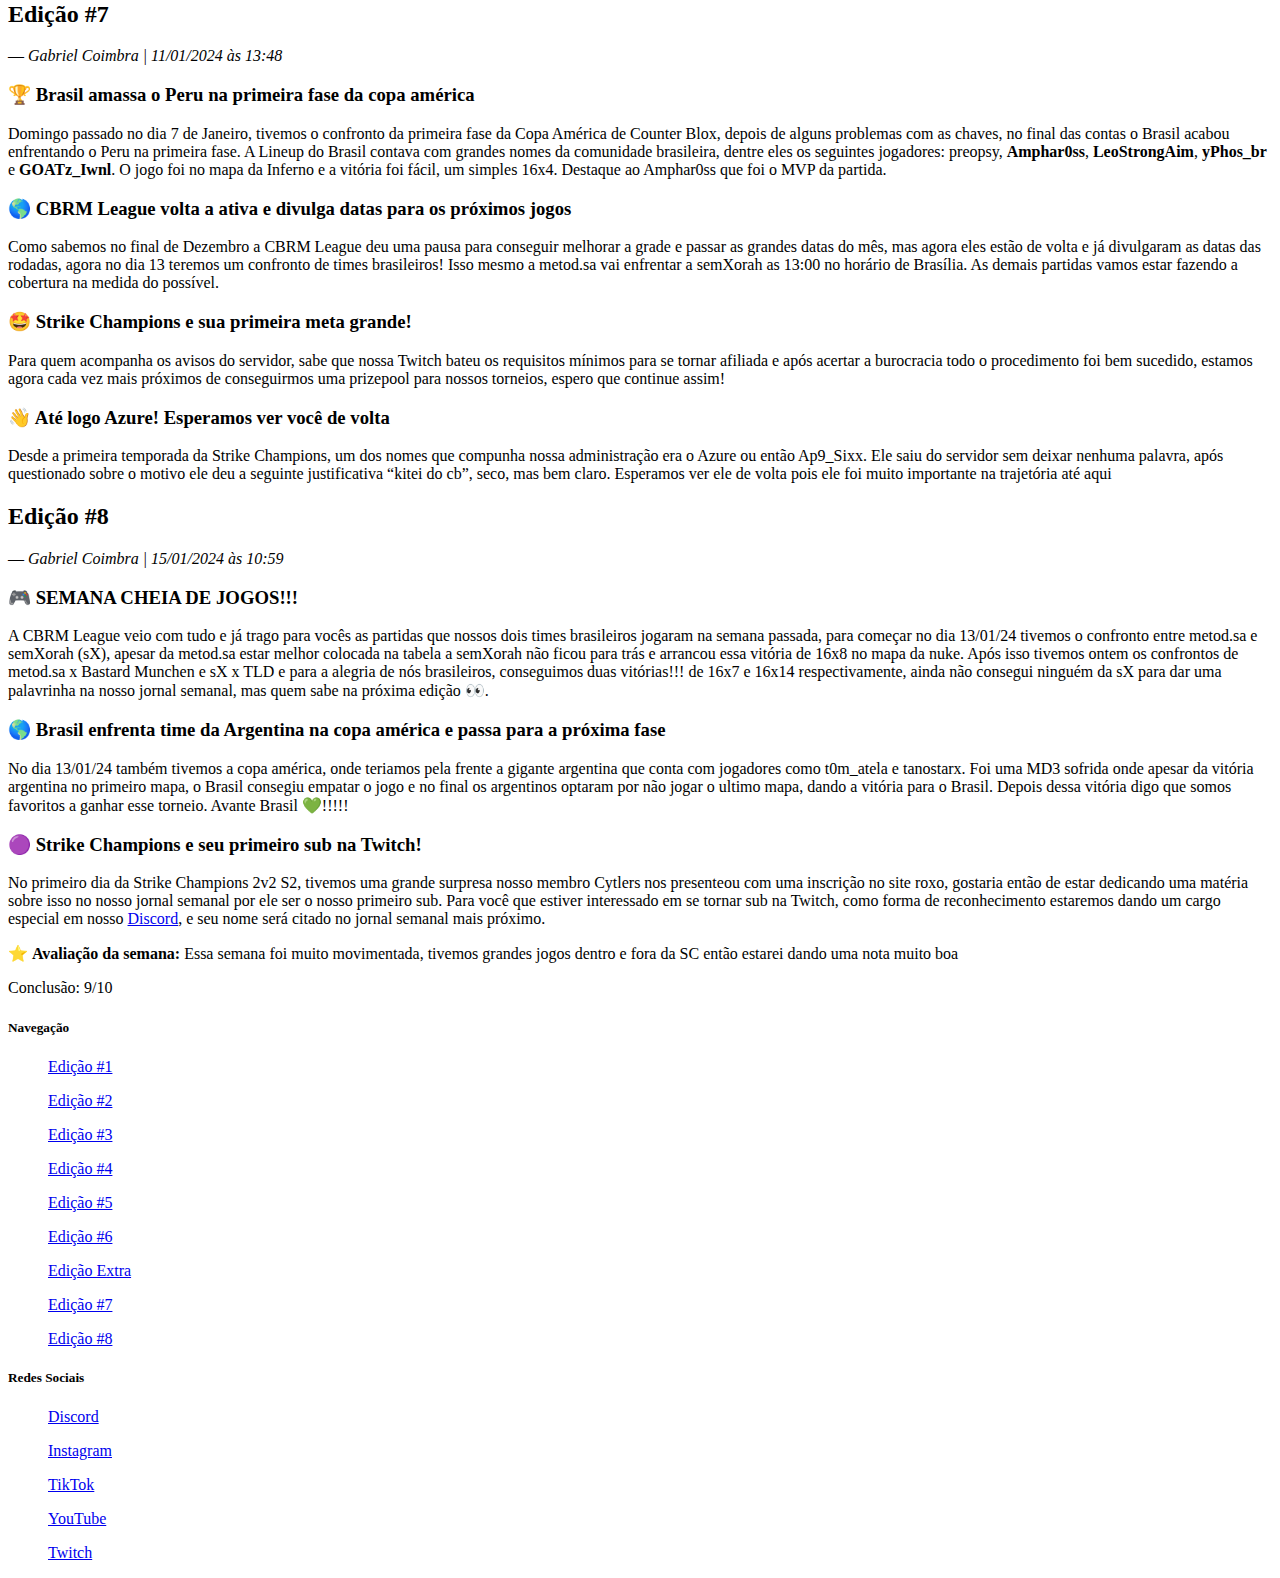
==== commit 2ed2964b: "news.html" ====
--- a/news.html
+++ b/news.html
@@ -8,7 +8,7 @@
            <header>
                 <table>
                      <tr>
-                          <td><img src="./PNGs/SC Logo.png"/></td>
+                          <td><img src="SC Logo.png"/></td>
                           <td><ul><a href="./home.html">Home</a></ul></td>
                           <td><ul><a href="./results.html">Results</a></ul></td>
                           <td><ul><a href="./news.html">News</a></ul></td>
@@ -70,7 +70,7 @@
                                   Atualmente a metod.SA e a semXorah estão em 2º e 6º posição respectivamente, sendo a metod.SA um dos principais candidatos para a vitória do torneio, nós da Strike Champions, prestaremos todo o apoio para ambas das equipes brasileiras durante a CBRM League!</p>
                                <p>Segue a Tabela:</p>
                                   
-                                    <embed type="image/png" src="./PNGs/News PNGs/Tabela CBRM.png" width="640" height="360">
+                                    <embed type="image/png" src="Tabela CBRM.png" width="640" height="360">
                      </article>
                 </section>
 
@@ -230,4 +230,4 @@
           </footer>
      
      </body>
-</html>+</html>
